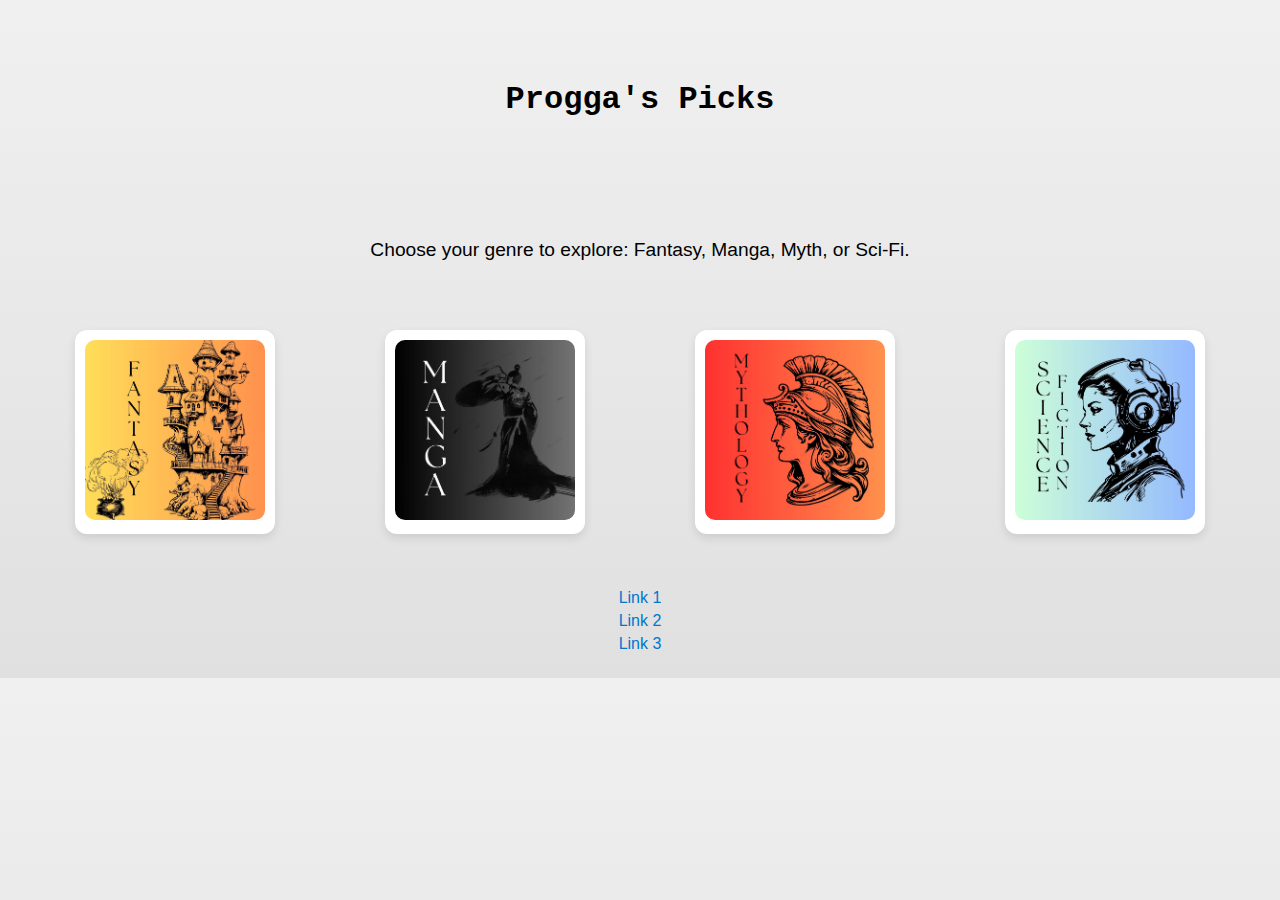
==== index.html @ feeb6cf7 "f" ====
<!DOCTYPE html>
<html lang="en">
<head>
  <meta charset="UTF-8">
  <title>Progga Recommends</title>
  <link rel="stylesheet" type="text/css" href="style.css" media="screen" />
 
</head>
<body>

  <div class="cover">
    <h1>Progga's Picks</h1>
  </div>

  <div class="intro">
    <p>Choose your genre to explore: Fantasy, Manga, Myth, or Sci-Fi.</p>
  </div>

  <div class="card-container">
    <div class="card" onclick="openModal('Fantasy')">
      <img src="images/Fantasy.jpg" alt="Fantasy" class="card-image">
    </div>
    <div class="card" onclick="openModal('Manga')">
      <img src="images/Manga.jpg" alt="Fantasy" class="card-image">
    </div>
    <div class="card" onclick="openModal('Myth')">
      <img src="images/Mythology.jpg" alt="Fantasy" class="card-image">
    </div>
    <div class="card" onclick="openModal('Sci-Fi')">
      <img src="images/Sci-fi.jpg" alt="Fantasy" class="card-image">
    </div>
  </div>



  <div class="modal" id="genreModal">
    <div class="modal-content" id="modalContent">
      <h2 id="modalTitle"></h2>
      <img id="modalImage" src="" alt="Genre Image" class="active">
      <div class="nav-buttons">
        <button onclick="prevImage()">← Previous</button>
        <button onclick="nextImage()">Next →</button>
      </div>
    </div>
    <button class="close-btn" onclick="closeModal()">Close</button>
  </div>
  

  <div class="links">
    <a href="#">Link 1</a>
    <a href="#">Link 2</a>
    <a href="#">Link 3</a>
  </div>

  <script>
const images = {
  'Fantasy': ['images/fantasy1.jpg', 'images/fantasy2.jpg', 'images/fantasy3.jpg'],
  'Manga': ['images/manga1.jpg', 'images/manga2.jpg', 'images/manga3.jpg'],
  'Myth': ['images/myth1.jpg', 'images/myth2.jpg', 'images/myth3.jpg'],
  'Sci-Fi': ['images/scifi1.jpg', 'images/scifi2.jpg', 'images/scifi3.jpg']
};

let currentGenre = '';
let currentIndex = 0;

function openModal(genre) {
  currentGenre = genre;
  currentIndex = 0;
  const modal = document.getElementById('genreModal');
  const modalTitle = document.getElementById('modalTitle');
  const modalImage = document.getElementById('modalImage');

  modalTitle.textContent = genre;
  modalImage.src = images[genre][currentIndex];
  modal.style.display = 'flex';
}

function closeModal() {
  document.getElementById('genreModal').style.display = 'none';
}

function nextImage() {
  if (currentIndex < images[currentGenre].length - 1) {
    currentIndex++;
  } else {
    currentIndex = 0;
  }
  updateModalImage();
}

function prevImage() {
  if (currentIndex > 0) {
    currentIndex--;
  } else {
    currentIndex = images[currentGenre].length - 1;
  }
  updateModalImage();
}

function updateModalImage() {
  const modalImage = document.getElementById('modalImage');
  modalImage.src = images[currentGenre][currentIndex];
}

  </script>

</body>
</html>
---- style.css ----
body {
  margin: 0;
  font-family: 'Segoe UI', sans-serif;
  background: linear-gradient(#f0f0f0, #e0e0e0);
}

.cover {
  background-image: url('https://via.placeholder.com/1200x300');
  background-size: cover;
  color: black;
  padding: 60px 20px;
  text-align: center;
  font-family: 'Courier New', Courier, monospace;
}

.intro {
  text-align: center;
  padding: 20px;
  font-size: 1.2em;
}

.card-container {
  display: flex;
  justify-content: space-around;
  flex-wrap: wrap;
  padding: 20px;
}

.card {
  background: white;
  border-radius: 12px;
  box-shadow: 0 4px 10px rgba(0,0,0,0.1);
  width: 180px;
  margin: 10px;
  text-align: center;
  padding: 10px;
  cursor: pointer;
  transition: transform 0.3s ease;
}

.card:hover {
  transform: scale(1.05);
}

.modal {
  display: none;
  position: fixed;
  top: 0; left: 0;
  width: 100%; height: 100%;
  background-color: rgba(0,0,0,0.8);
  justify-content: center;
  align-items: center;
  flex-direction: column;
  z-index: 1000;
}

.modal-content {
  background: white;
  padding: 20px;
  border-radius: 10px;
  max-width: 90%;
  max-height: 80%;
  overflow-y: auto;
}

.modal-content img {
  width: 150px;
  margin: 10px;
}

.close-btn {
  margin-top: 10px;
  cursor: pointer;
  background: #ff5c5c;
  color: white;
  border: none;
  padding: 10px 15px;
  border-radius: 5px;
}

.links {
  padding: 20px;
  text-align: center;
}

.links a {
  display: block;
  margin: 5px 0;
  color: #0077cc;
  text-decoration: none;
}
.card img.card-image {
    width: 100%;
    height: auto;
    border-radius: 10px;
    object-fit: cover;
  }

  @keyframes fadeIn {
    from { opacity: 0; transform: scale(0.95); }
    to { opacity: 1; transform: scale(1); }
  }
  
  .modal {
    animation: fadeIn 0.3s ease-out;
  }
  
  .modal-content img {
    display: none;
    max-width: 300px;
    border-radius: 8px;
  }
  
  .modal-content img.active {
    display: block;
    margin: 0 auto;
  }
  
  .nav-buttons {
    display: flex;
    justify-content: center;
    gap: 20px;
    margin-top: 10px;
  }
  
  .nav-buttons button {
    background-color: #0077cc;
    color: white;
    border: none;
    padding: 10px 15px;
    font-size: 1em;
    border-radius: 5px;
    cursor: pointer;
  }
  
  .nav-buttons button:hover {
    background-color: #005fa3;
  }
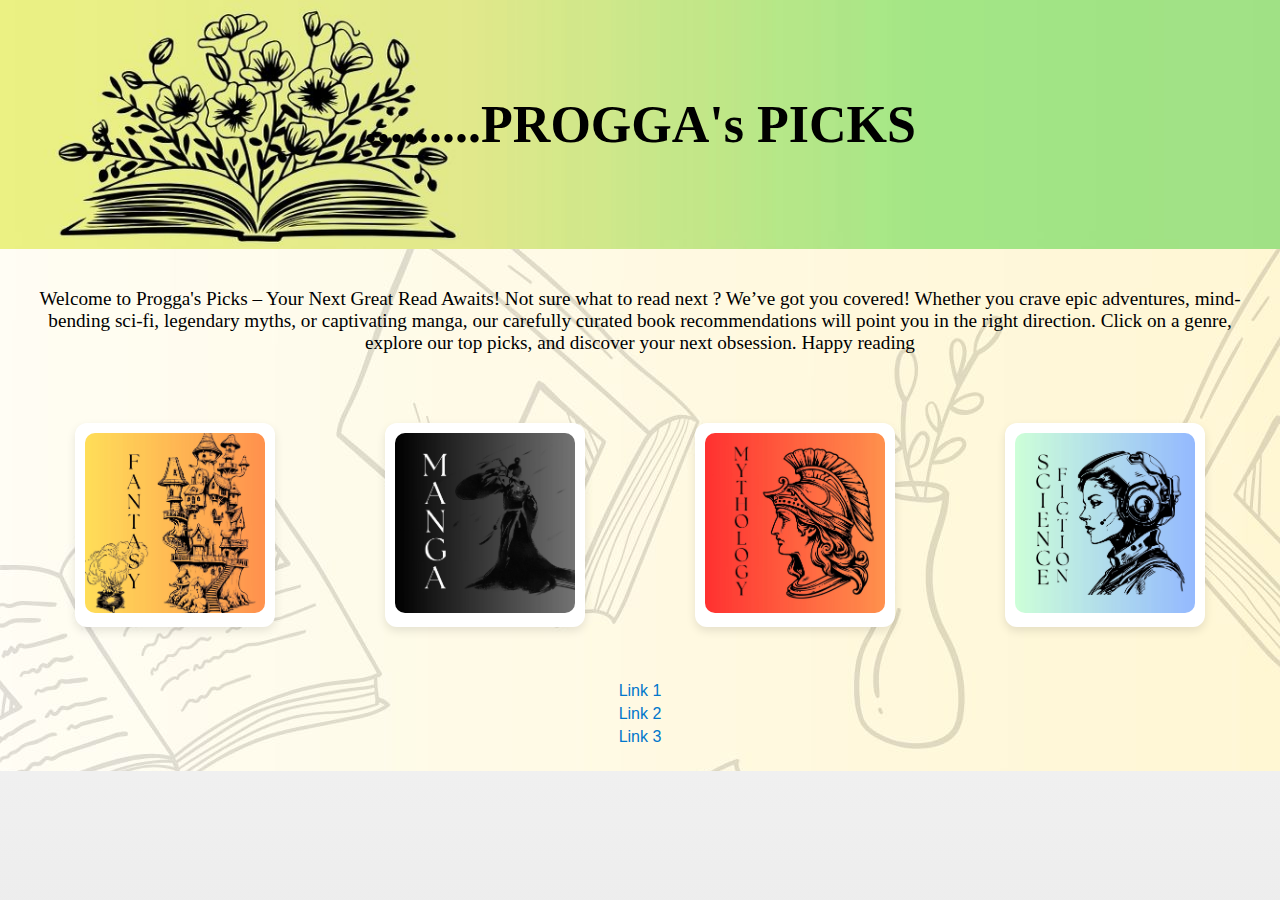
==== commit b1531ead: "ff" ====
--- a/index.html
+++ b/index.html
@@ -7,50 +7,46 @@
  
 </head>
 <body>
+  <div class="backPic">
 
   <div class="cover">
-    <h1>Progga's Picks</h1>
+    <h1>   .........PROGGA's PICKS</h1>
   </div>
 
   <div class="intro">
-    <p>Choose your genre to explore: Fantasy, Manga, Myth, or Sci-Fi.</p>
+    <p>Welcome to Progga's Picks – Your Next Great Read Awaits!
+
+      Not sure what to read next ? We’ve got you covered! Whether you crave epic adventures, mind-bending sci-fi, legendary myths, or captivating manga, our carefully curated book recommendations will point you in the right direction.
+      
+      Click on a genre, explore our top picks, and discover your next obsession. Happy reading</p>
   </div>
 
   <div class="card-container">
-    <div class="card" onclick="openModal('Fantasy')">
+    <div class="card"><a href="fantasy.html">
       <img src="images/Fantasy.jpg" alt="Fantasy" class="card-image">
+    </a>
     </div>
-    <div class="card" onclick="openModal('Manga')">
-      <img src="images/Manga.jpg" alt="Fantasy" class="card-image">
-    </div>
-    <div class="card" onclick="openModal('Myth')">
-      <img src="images/Mythology.jpg" alt="Fantasy" class="card-image">
-    </div>
-    <div class="card" onclick="openModal('Sci-Fi')">
-      <img src="images/Sci-fi.jpg" alt="Fantasy" class="card-image">
-    </div>
+    <div class="card"><a href="manga.html" >
+      <img src="images/Manga.jpg" alt="Manga" class="card-image">
+    </a></div>
+    <div class="card"><a href="myth.html" >
+      <img src="images/Mythology.jpg" alt="Manga" class="card-image">
+    </a></div>
+    <div class="card"><a href="scifi.html" >
+      <img src="images/Sci-fi.jpg" alt="Manga" class="card-image">
+    </a></div>
   </div>
 
 
 
-  <div class="modal" id="genreModal">
-    <div class="modal-content" id="modalContent">
-      <h2 id="modalTitle"></h2>
-      <img id="modalImage" src="" alt="Genre Image" class="active">
-      <div class="nav-buttons">
-        <button onclick="prevImage()">← Previous</button>
-        <button onclick="nextImage()">Next →</button>
-      </div>
-    </div>
-    <button class="close-btn" onclick="closeModal()">Close</button>
-  </div>
-  
 
   <div class="links">
-    <a href="#">Link 1</a>
+    <a href="https://mail.google.com/mail/u/0/?tab=rm&ogbl#search/progga/FMfcgzQZTqBMjSSgLGfhRlMTGmVJTKlf">Link 1</a>
     <a href="#">Link 2</a>
     <a href="#">Link 3</a>
   </div>
+
+</div>
 
   <script>
 const images = {
--- a/style.css
+++ b/style.css
@@ -6,16 +6,24 @@
 }
 
 .cover {
-  background-image: url('https://via.placeholder.com/1200x300');
+  background-image: url('images/TitleBCover.jpg');
   background-size: cover;
   color: black;
   padding: 60px 20px;
   text-align: center;
-  font-family: 'Courier New', Courier, monospace;
+  font-family: 'Playfair Display', serif;
+  font-size: 26px;
+font-weight: bold;
+  
+}
+.backPic {
+  background-image: url('images/backCover1.jpg');
+
 }
 
 .intro {
   text-align: center;
+  font-family: 'Playfair Display', serif;
   padding: 20px;
   font-size: 1.2em;
 }
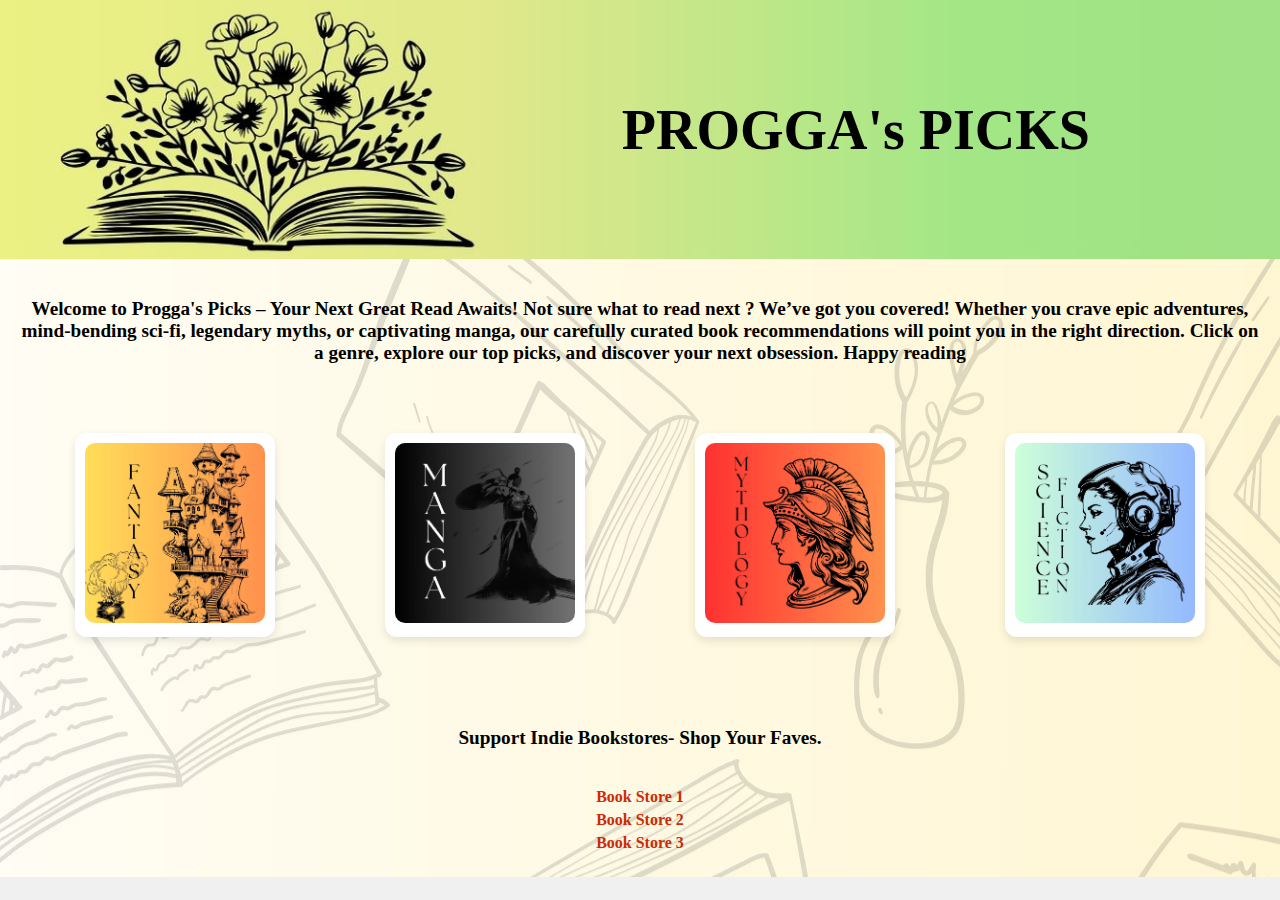
==== commit e1159172: "final" ====
--- a/index.html
+++ b/index.html
@@ -10,7 +10,7 @@
   <div class="backPic">
 
   <div class="cover">
-    <h1>   .........PROGGA's PICKS</h1>
+    <h1> PROGGA's PICKS</h1>
   </div>
 
   <div class="intro">
@@ -41,10 +41,12 @@
 
 
   <div class="links">
-    <a href="https://mail.google.com/mail/u/0/?tab=rm&ogbl#search/progga/FMfcgzQZTqBMjSSgLGfhRlMTGmVJTKlf">Link 1</a>
-    <a href="#">Link 2</a>
-    <a href="#">Link 3</a>
+   <p class="intro">Support Indie Bookstores- Shop Your Faves.</p>
+    <a href="https://www.google.com/maps/dir/40.6446962,-73.9582585/The+Ripped+Bodice,+218+5th+Ave,+Brooklyn,+NY+11215/@40.6619278,-73.9763383,13z/data=!3m1!4b1!4m19!1m8!3m7!1s0x89c25b37eb02213f:0x3f848cb1de7928c!2sThe+Ripped+Bodice!8m2!3d40.6760881!4d-73.9810057!15sChhpbmRpZSBib29rc3RvcmVzIG5lYXIgbWUiA5ABAVoaIhhpbmRpZSBib29rc3RvcmVzIG5lYXIgbWWSAQpib29rX3N0b3Jl4AEA!16s%2Fg%2F11v3sxx3ql!4m9!1m1!4e1!1m5!1m1!1s0x89c25b37eb02213f:0x3f848cb1de7928c!2m2!1d-73.9810057!2d40.6760881!3e3?entry=ttu&g_ep=EgoyMDI1MDQwNi4wIKXMDSoJLDEwMjExNDUzSAFQAw%3D%3D" target="_blank">Book Store 1</a>
+    <a href="https://www.google.com/maps/dir//The+Ripped+Bodice,+218+5th+Ave,+Brooklyn,+NY+11215/@40.6479129,-74.1228403,12z/data=!4m18!1m8!3m7!1s0x89c25b37eb02213f:0x3f848cb1de7928c!2sThe+Ripped+Bodice!8m2!3d40.6760881!4d-73.9810057!15sChhpbmRpZSBib29rc3RvcmVzIG5lYXIgbWUiA5ABAVoaIhhpbmRpZSBib29rc3RvcmVzIG5lYXIgbWWSAQpib29rX3N0b3Jl4AEA!16s%2Fg%2F11v3sxx3ql!4m8!1m0!1m5!1m1!1s0x89c25b37eb02213f:0x3f848cb1de7928c!2m2!1d-73.9810057!2d40.6760881!3e3?entry=ttu&g_ep=EgoyMDI1MDQwNi4wIKXMDSoJLDEwMjExNDUzSAFQAw%3D%3D" target="_blank">Book Store 2</a>
+    <a href="https://www.google.com/maps/dir//Molasses+Books,+770+Hart+St,+Brooklyn,+NY+11237/@40.6479129,-74.1228403,12z/data=!4m18!1m8!3m7!1s0x89c25c1b340d033f:0xabefec7672fea6a6!2sMolasses+Books!8m2!3d40.7006193!4d-73.9237572!15sChhpbmRpZSBib29rc3RvcmVzIG5lYXIgbWUiA5ABAVoaIhhpbmRpZSBib29rc3RvcmVzIG5lYXIgbWWSAQpib29rX3N0b3JlmgEkQ2hkRFNVaE5NRzluUzBWSlEwRm5TVVJxYjNSdVozTkJSUkFC4AEA-gEECAAQJg!16s%2Fg%2F11g_ydv87!4m8!1m0!1m5!1m1!1s0x89c25c1b340d033f:0xabefec7672fea6a6!2m2!1d-73.9238477!2d40.7006588!3e3?entry=ttu&g_ep=EgoyMDI1MDQwNi4wIKXMDSoJLDEwMjExNDUzSAFQAw%3D%3D" target="_blank">Book Store 3</a>
   </div>
+  
 
 </div>
 
--- a/style.css
+++ b/style.css
@@ -10,9 +10,11 @@
   background-size: cover;
   color: black;
   padding: 60px 20px;
-  text-align: center;
+  text-align: right;
+  padding-right: 190px;
+  
   font-family: 'Playfair Display', serif;
-  font-size: 26px;
+  font-size: 28px;
 font-weight: bold;
   
 }
@@ -26,6 +28,7 @@
   font-family: 'Playfair Display', serif;
   padding: 20px;
   font-size: 1.2em;
+  font-weight: bold;
 }
 
 .card-container {
@@ -95,8 +98,10 @@
 .links a {
   display: block;
   margin: 5px 0;
-  color: #0077cc;
+  color: #cd2b06;
   text-decoration: none;
+  font-family: 'Playfair Display', serif;
+  font-weight: bold;
 }
 .card img.card-image {
     width: 100%;
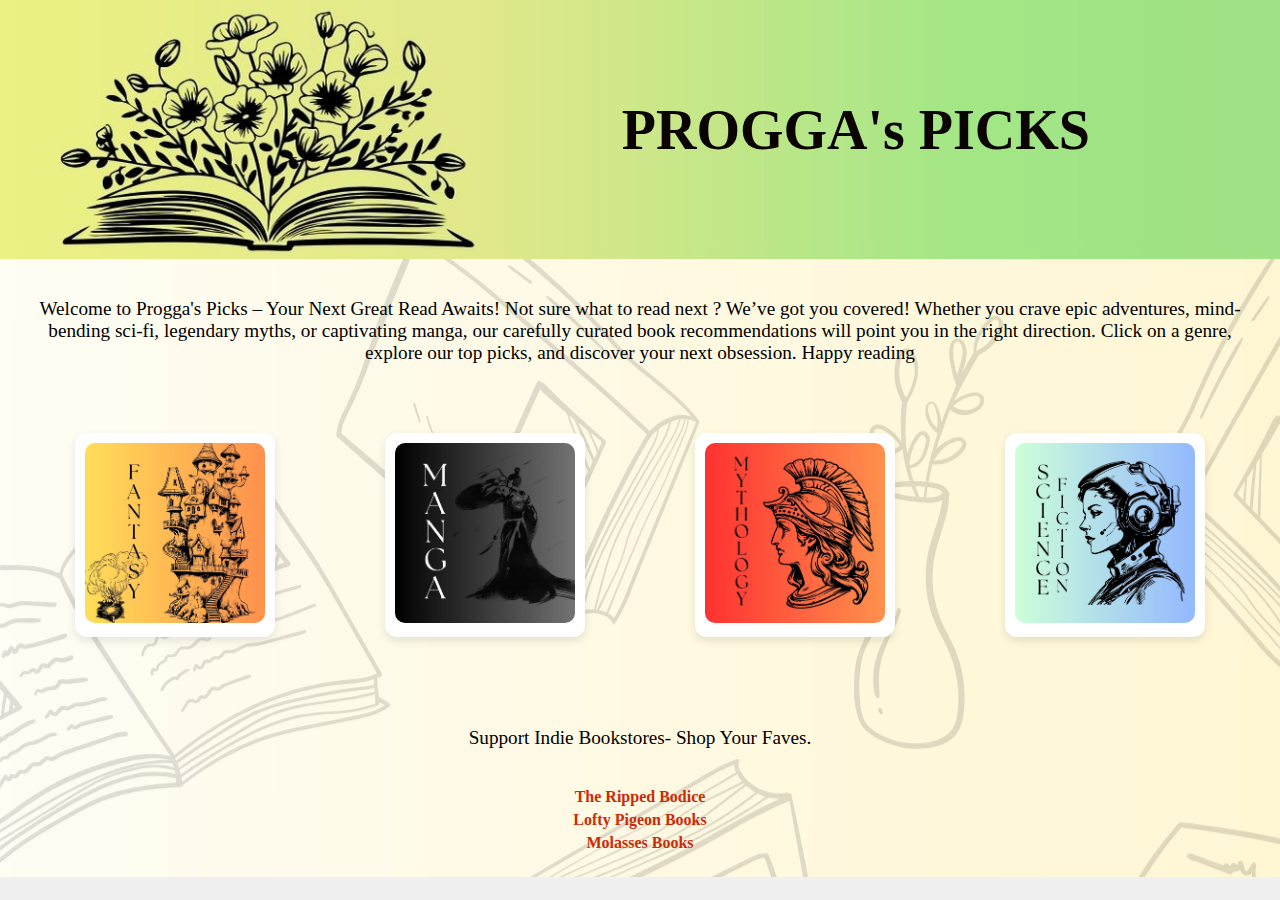
==== commit 437b9c5f: "final" ====
--- a/index.html
+++ b/index.html
@@ -42,9 +42,9 @@
 
   <div class="links">
    <p class="intro">Support Indie Bookstores- Shop Your Faves.</p>
-    <a href="https://www.google.com/maps/dir/40.6446962,-73.9582585/The+Ripped+Bodice,+218+5th+Ave,+Brooklyn,+NY+11215/@40.6619278,-73.9763383,13z/data=!3m1!4b1!4m19!1m8!3m7!1s0x89c25b37eb02213f:0x3f848cb1de7928c!2sThe+Ripped+Bodice!8m2!3d40.6760881!4d-73.9810057!15sChhpbmRpZSBib29rc3RvcmVzIG5lYXIgbWUiA5ABAVoaIhhpbmRpZSBib29rc3RvcmVzIG5lYXIgbWWSAQpib29rX3N0b3Jl4AEA!16s%2Fg%2F11v3sxx3ql!4m9!1m1!4e1!1m5!1m1!1s0x89c25b37eb02213f:0x3f848cb1de7928c!2m2!1d-73.9810057!2d40.6760881!3e3?entry=ttu&g_ep=EgoyMDI1MDQwNi4wIKXMDSoJLDEwMjExNDUzSAFQAw%3D%3D" target="_blank">Book Store 1</a>
-    <a href="https://www.google.com/maps/dir//The+Ripped+Bodice,+218+5th+Ave,+Brooklyn,+NY+11215/@40.6479129,-74.1228403,12z/data=!4m18!1m8!3m7!1s0x89c25b37eb02213f:0x3f848cb1de7928c!2sThe+Ripped+Bodice!8m2!3d40.6760881!4d-73.9810057!15sChhpbmRpZSBib29rc3RvcmVzIG5lYXIgbWUiA5ABAVoaIhhpbmRpZSBib29rc3RvcmVzIG5lYXIgbWWSAQpib29rX3N0b3Jl4AEA!16s%2Fg%2F11v3sxx3ql!4m8!1m0!1m5!1m1!1s0x89c25b37eb02213f:0x3f848cb1de7928c!2m2!1d-73.9810057!2d40.6760881!3e3?entry=ttu&g_ep=EgoyMDI1MDQwNi4wIKXMDSoJLDEwMjExNDUzSAFQAw%3D%3D" target="_blank">Book Store 2</a>
-    <a href="https://www.google.com/maps/dir//Molasses+Books,+770+Hart+St,+Brooklyn,+NY+11237/@40.6479129,-74.1228403,12z/data=!4m18!1m8!3m7!1s0x89c25c1b340d033f:0xabefec7672fea6a6!2sMolasses+Books!8m2!3d40.7006193!4d-73.9237572!15sChhpbmRpZSBib29rc3RvcmVzIG5lYXIgbWUiA5ABAVoaIhhpbmRpZSBib29rc3RvcmVzIG5lYXIgbWWSAQpib29rX3N0b3JlmgEkQ2hkRFNVaE5NRzluUzBWSlEwRm5TVVJxYjNSdVozTkJSUkFC4AEA-gEECAAQJg!16s%2Fg%2F11g_ydv87!4m8!1m0!1m5!1m1!1s0x89c25c1b340d033f:0xabefec7672fea6a6!2m2!1d-73.9238477!2d40.7006588!3e3?entry=ttu&g_ep=EgoyMDI1MDQwNi4wIKXMDSoJLDEwMjExNDUzSAFQAw%3D%3D" target="_blank">Book Store 3</a>
+    <a href="https://www.google.com/maps/dir/40.6446962,-73.9582585/The+Ripped+Bodice,+218+5th+Ave,+Brooklyn,+NY+11215/@40.6619278,-73.9763383,13z/data=!3m1!4b1!4m19!1m8!3m7!1s0x89c25b37eb02213f:0x3f848cb1de7928c!2sThe+Ripped+Bodice!8m2!3d40.6760881!4d-73.9810057!15sChhpbmRpZSBib29rc3RvcmVzIG5lYXIgbWUiA5ABAVoaIhhpbmRpZSBib29rc3RvcmVzIG5lYXIgbWWSAQpib29rX3N0b3Jl4AEA!16s%2Fg%2F11v3sxx3ql!4m9!1m1!4e1!1m5!1m1!1s0x89c25b37eb02213f:0x3f848cb1de7928c!2m2!1d-73.9810057!2d40.6760881!3e3?entry=ttu&g_ep=EgoyMDI1MDQwNi4wIKXMDSoJLDEwMjExNDUzSAFQAw%3D%3D" target="_blank">The Ripped Bodice</a>
+    <a href="https://www.google.com/maps/dir//743+Church+Ave,+Brooklyn,+NY+11218/@40.6460928,-74.0543614,12z/data=!4m8!4m7!1m0!1m5!1m1!1s0x89c25b9b54855ea7:0x7a8fdc0024cf4f56!2m2!1d-73.9719246!2d40.6460514?entry=ttu&g_ep=EgoyMDI1MDQwNi4wIKXMDSoJLDEwMjExNDUzSAFQAw%3D%3D" target="_blank">Lofty Pigeon Books</a>
+    <a href="https://www.google.com/maps/dir//Molasses+Books,+770+Hart+St,+Brooklyn,+NY+11237/@40.6479129,-74.1228403,12z/data=!4m18!1m8!3m7!1s0x89c25c1b340d033f:0xabefec7672fea6a6!2sMolasses+Books!8m2!3d40.7006193!4d-73.9237572!15sChhpbmRpZSBib29rc3RvcmVzIG5lYXIgbWUiA5ABAVoaIhhpbmRpZSBib29rc3RvcmVzIG5lYXIgbWWSAQpib29rX3N0b3JlmgEkQ2hkRFNVaE5NRzluUzBWSlEwRm5TVVJxYjNSdVozTkJSUkFC4AEA-gEECAAQJg!16s%2Fg%2F11g_ydv87!4m8!1m0!1m5!1m1!1s0x89c25c1b340d033f:0xabefec7672fea6a6!2m2!1d-73.9238477!2d40.7006588!3e3?entry=ttu&g_ep=EgoyMDI1MDQwNi4wIKXMDSoJLDEwMjExNDUzSAFQAw%3D%3D" target="_blank">Molasses Books</a>
   </div>
   
 
--- a/style.css
+++ b/style.css
@@ -8,7 +8,7 @@
 .cover {
   background-image: url('images/TitleBCover.jpg');
   background-size: cover;
-  color: black;
+  color: rgb(11, 3, 0);
   padding: 60px 20px;
   text-align: right;
   padding-right: 190px;
@@ -28,7 +28,7 @@
   font-family: 'Playfair Display', serif;
   padding: 20px;
   font-size: 1.2em;
-  font-weight: bold;
+ 
 }
 
 .card-container {
@@ -103,6 +103,10 @@
   font-family: 'Playfair Display', serif;
   font-weight: bold;
 }
+.links a:hover {
+  color: #85730f; /* or whatever color you like */
+  transform: translateY(-2px);
+}
 .card img.card-image {
     width: 100%;
     height: auto;
